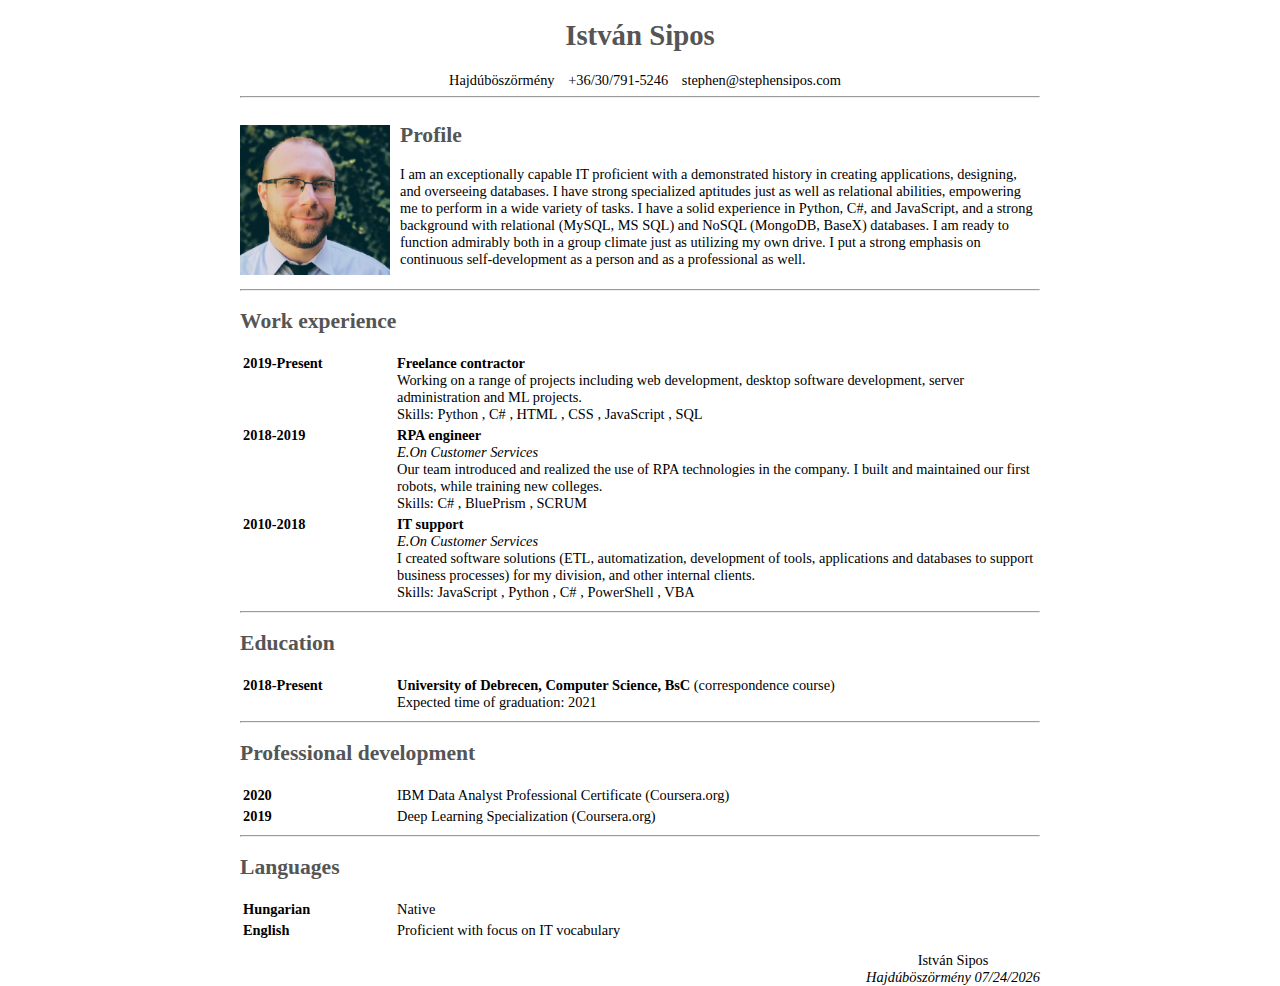
==== resume_en.html @ 583b137b "Basic english resume" ====
<!DOCTYPE html>
<html lang="en">
    <head>
        <meta charset="UTF-8" />
        <link rel="stylesheet" href="./css/style.css" />
        <link rel="stylesheet" href="https://use.fontawesome.com/releases/v5.6.1/css/all.css"
            integrity="sha384-gfdkjb5BdAXd+lj+gudLWI+BXq4IuLW5IT+brZEZsLFm++aCMlF1V92rMkPaX4PP"
            crossorigin="anonymous" />
    </head>
    <body>
        <div id="content">
            <center>
                <H1>István Sipos</H1>
                <div>
                    <span class="contact"><i class="fas fa-map-marker-alt"></i> Hajdúböszörmény</span>
                    <span class="contact"><i class="fas fa-phone"></i> +36/30/791-5246</span>
                    <span class="contact"><i class="fas fa-envelope"></i> stephen@stephensipos.com</span>
                </div>
            </center>
            <hr/>
            <div class="section profile">
                <img src="images/profile.png" />
                <h2 class="section-title">Profile</h2>
                <p>
                    I am an exceptionally capable IT proficient with a demonstrated
                    history in creating applications, designing, and overseeing
                    databases. I have strong specialized aptitudes just as well as
                    relational abilities, empowering me to perform in a wide variety of
                    tasks. I have a solid experience in Python, C#, and JavaScript, and a strong
                    background with relational (MySQL, MS SQL) and NoSQL (MongoDB, BaseX)
                    databases. I am ready to function admirably both in a group climate just as
                    utilizing my own drive. I put a strong emphasis on continuous self-development
                    as a person and as a professional as well.
                </p>
            </div>
            <hr/>
            <div class="section">
                <h2 class="section-title">Work experience</h2>
                <table class="listing">
                    <tbody>
                        <tr>
                            <td>2019-Present</td>
                            <td>
                                <div class="role">Freelance contractor</div>
                                <div class="description">
                                    Working on a range of projects including web development, desktop software development, server
                                    administration and ML projects.
                                </div>
                                <div class="skills">
                                    Skills: 
                                    <ul>
                                        <li>Python</li>
                                        <li>C#</li>
                                        <li>HTML</li>
                                        <li>CSS</li>
                                        <li>JavaScript</li>
                                        <li>SQL</li>
                                    </ul>
                                </div>
                            </td>
                        </tr>
                        <tr>
                            <td>2018-2019</td>
                            <td>
                                <div class="role">RPA engineer</div>
                                <div class="company">E.On Customer Services</div>
                                <div class="description">
                                    Our team introduced and realized the use of RPA technologies in the company. I built and maintained our
                                    first robots, while training new colleges.
                                </div>
                                <div class="skills">
                                    Skills: 
                                    <ul>
                                        <li>C#</li>
                                        <li>BluePrism</li>
                                        <li>SCRUM</li>
                                    </ul>
                                </div>
                            </td>
                        </tr>
                        <tr>
                            <td>2010-2018</td>
                            <td>
                                <div class="role">IT support</div>
                                <div class="company">E.On Customer Services</div>
                                <div class="description">
                                    I created software solutions (ETL, automatization, development of tools,
                                    applications and databases to support business processes) for my division, and
                                    other internal clients.
                                </div>
                                <div class="skills">
                                    Skills: 
                                    <ul>
                                        <li>JavaScript</li>
                                        <li>Python</li>
                                        <li>C#</li>
                                        <li>PowerShell</li>
                                        <li>VBA</li>
                                    </ul>
                                </div>
                            </td>
                        </tr>
                    </tbody>
                </table>
            </div>
            <hr/>
            <div class="section">
                <h2 class="section-title">Education</h2>
                <table class="listing">
                    <tbody>
                        <tr>
                            <td>2018-Present</td>
                            <td>
                                <div><strong>University of Debrecen, Computer Science, BsC</strong> (correspondence course)</div>
                                <div>
                                    Expected time of graduation: 2021
                                </div>
                             </td>
                        </tr>
                    </tbody>
                </table>
            </div>
            <hr />
            <div class="section">
                <h2 class="section-title">Professional development</h2>
                <table class="listing">
                    <tbody>
                        <tr>
                            <td>2020</td>
                            <td>
                                <div>
                                    IBM Data Analyst Professional Certificate (Coursera.org)
                                </div>
                             </td>
                        </tr>
                        <tr>
                            <td>2019</td>
                            <td>
                                <div>
                                    Deep Learning Specialization (Coursera.org)
                                </div>
                             </td>
                        </tr>
                    </tbody>
                </table>
            </div>
            <hr />
            <div class="section">
                <h2 class="section-title">Languages</h2>
                <table class="listing">
                    <tbody>
                        <tr>
                            <td>Hungarian</td>
                            <td>
                                <div>
                                    Native
                                </div>
                             </td>
                        </tr>
                        <tr>
                            <td>English</td>
                            <td>
                                <div>
                                    Proficient with focus on IT vocabulary
                                </div>
                             </td>
                        </tr>
                    </tbody>
                </table>
            </div>
            <div class="signature">
                <span class="name">István Sipos</span>
                <span class="location">Hajdúböszörmény</span>
                <span class="timestamp" id="timestamp">&nbsp;</span>    
            </div>
        </div>
        <script>
            var main = function() {
                var now = new Date();
                var ye = new Intl.DateTimeFormat('en', { year: 'numeric' }).format(now)
                var mo = new Intl.DateTimeFormat('en', { month: '2-digit' }).format(now)
                var da = new Intl.DateTimeFormat('en', { day: '2-digit' }).format(now)

                var timestamp_node = document.getElementById("timestamp");
                var timestamp = "";

                switch (document.documentElement.lang) {
                    case "en":
                        timestamp =  `${mo}/${da}/${ye}`;
                        break;
                    case "hu":
                        timestamp =  `${ye}.${mo}.${da}`;
                }

                timestamp_node.innerHTML = timestamp;
            }

            document.body.onload = main;
        </script>
    </body>
</html>
---- css/style.css ----
body { 
  font-family: Calibri;
  font-size: 90%;
}

hr {
  color: #eeeeee;
}

h1,h2,h3,h4,h5,h6 {
  color: #555555;
}

div#content {
  width: 800px;
  margin: auto;
}

span.contact {
  padding-left: 10px;
}

div.profile {
  overflow: auto;
}

div.profile > img {
  width: 150px;
  height: 150px;
  float: left;
  padding-right: 10px;
  padding-top: 20px;
}

/* Leftmost Column */
table.listing > tbody > tr > td:nth-child(1) {
  width: 150px;
  font-weight: bold;
  vertical-align: top;
}

table.listing > tbody > tr > td > div.role {
  font-weight: bold;
}

table.listing > tbody > tr > td > div.company {
  font-style: italic;
}

table.listing > tbody > tr > td > div.skills > ul {
  padding: 0;
  display: inline;
}

table.listing > tbody > tr > td > div.skills > ul >li {
  display: inline;
}
table.listing > tbody > tr > td > div.skills > ul > li:not(:first-child)::before {
  content: ", ";
}

.signature {
  float: right;
  text-align: center;
  margin-top: 10px;
}

.signature > .name {
  display: block;
}

.signature > .location {
  font-style: italic;
}

.signature > .timestamp {
  font-style: italic;
}
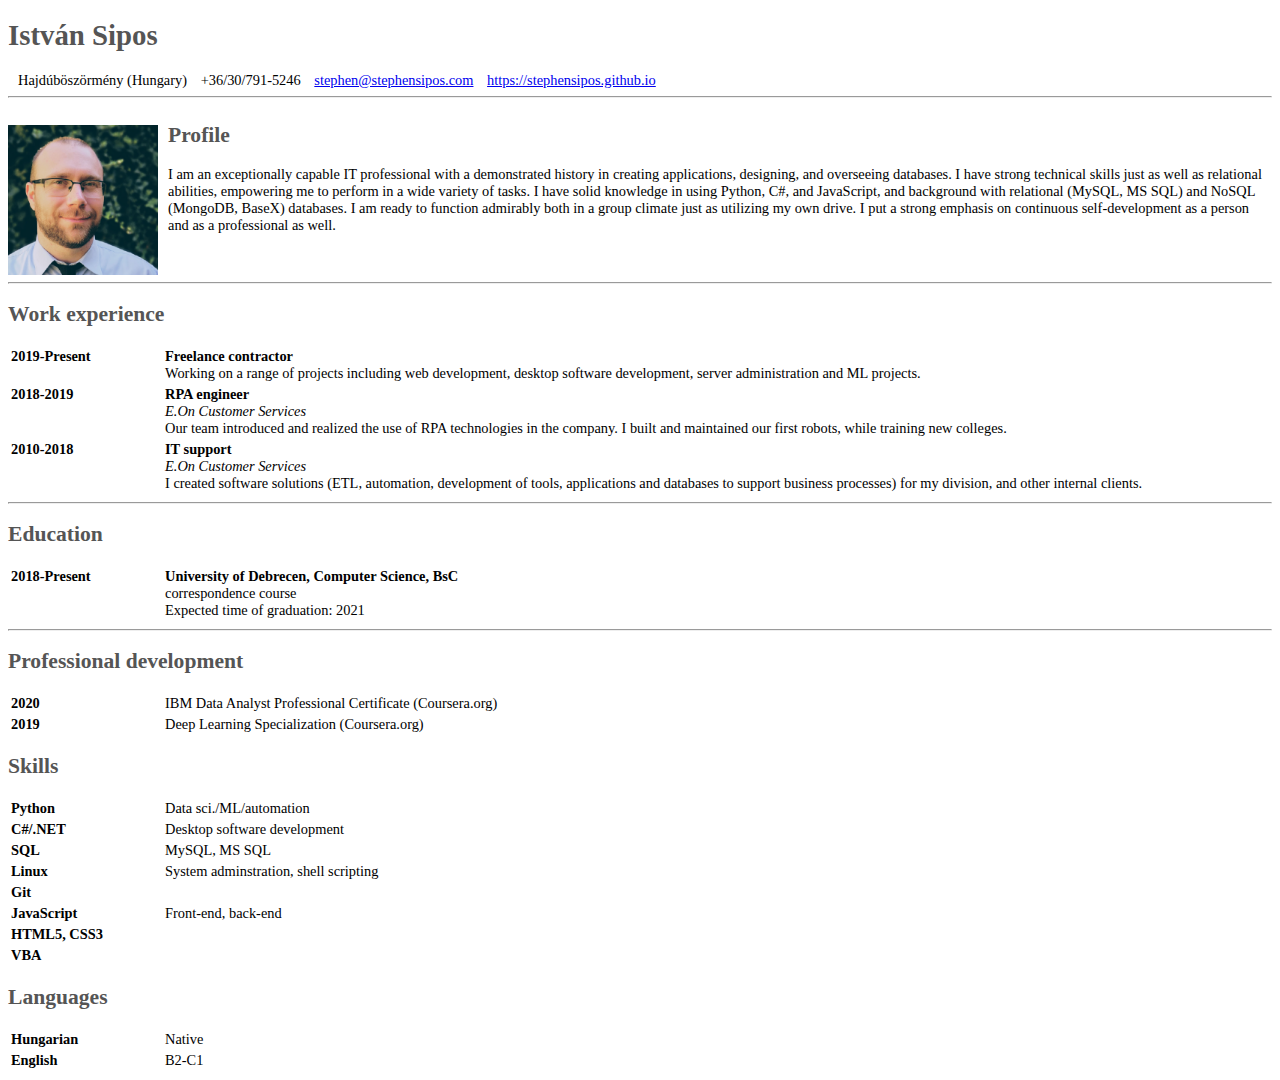
==== commit ec3cd853: "Wording" ====
--- a/resume_en.html
+++ b/resume_en.html
@@ -2,31 +2,45 @@
 <html lang="en">
     <head>
         <meta charset="UTF-8" />
-        <link rel="stylesheet" href="./css/style.css" />
+        <title>Stephen Sipos's personal page</title>
         <link rel="stylesheet" href="https://use.fontawesome.com/releases/v5.6.1/css/all.css"
             integrity="sha384-gfdkjb5BdAXd+lj+gudLWI+BXq4IuLW5IT+brZEZsLFm++aCMlF1V92rMkPaX4PP"
             crossorigin="anonymous" />
+        <!-- CSS -->
+        <link rel="stylesheet" href="https://cdn.jsdelivr.net/npm/bootstrap@4.5.3/dist/css/bootstrap.min.css"
+            integrity="sha384-TX8t27EcRE3e/ihU7zmQxVncDAy5uIKz4rEkgIXeMed4M0jlfIDPvg6uqKI2xXr2"
+            crossorigin="anonymous">
+
+        <!-- jQuery and JS bundle w/ Popper.js -->
+        <script src="https://code.jquery.com/jquery-3.5.1.slim.min.js"
+            integrity="sha384-DfXdz2htPH0lsSSs5nCTpuj/zy4C+OGpamoFVy38MVBnE+IbbVYUew+OrCXaRkfj"
+            crossorigin="anonymous"></script>
+        <script src="https://cdn.jsdelivr.net/npm/bootstrap@4.5.3/dist/js/bootstrap.bundle.min.js"
+        integrity="sha384-ho+j7jyWK8fNQe+A12Hb8AhRq26LrZ/JpcUGGOn+Y7RsweNrtN/tE3MoK7ZeZDyx"
+        crossorigin="anonymous"></script>
+        <link rel="stylesheet" href="./css/style.css" />
     </head>
     <body>
-        <div id="content">
-            <center>
+        <div class="container">
+            <div class="text-center">
                 <H1>István Sipos</H1>
                 <div>
-                    <span class="contact"><i class="fas fa-map-marker-alt"></i> Hajdúböszörmény</span>
+                    <span class="contact"><i class="fas fa-map-marker-alt"></i> Hajdúböszörmény (Hungary)</span>
                     <span class="contact"><i class="fas fa-phone"></i> +36/30/791-5246</span>
-                    <span class="contact"><i class="fas fa-envelope"></i> stephen@stephensipos.com</span>
+                    <span class="contact"><i class="fas fa-envelope"></i> <a href="mailto:stephen@stephensipos.com">stephen@stephensipos.com</a></span>
+                    <span class="contact"><i class="fas fa-link"></i> <a href="https://stephensipos.github.io">https://stephensipos.github.io</a> </span>
                 </div>
-            </center>
-            <hr/>
-            <div class="section profile">
-                <img src="images/profile.png" />
+            </div>
+            <hr />
+            <div class="container profile">
+                <img class="rounded float-right" src="images/profile.png" />
                 <h2 class="section-title">Profile</h2>
                 <p>
-                    I am an exceptionally capable IT proficient with a demonstrated
+                    I am an exceptionally capable IT professional with a demonstrated
                     history in creating applications, designing, and overseeing
-                    databases. I have strong specialized aptitudes just as well as
+                    databases. I have strong technical skills just as well as
                     relational abilities, empowering me to perform in a wide variety of
-                    tasks. I have a solid experience in Python, C#, and JavaScript, and a strong
+                    tasks. I have solid knowledge in using Python, C#, and JavaScript, and
                     background with relational (MySQL, MS SQL) and NoSQL (MongoDB, BaseX)
                     databases. I am ready to function admirably both in a group climate just as
                     utilizing my own drive. I put a strong emphasis on continuous self-development
@@ -34,168 +48,182 @@
                 </p>
             </div>
             <hr/>
-            <div class="section">
-                <h2 class="section-title">Work experience</h2>
-                <table class="listing">
-                    <tbody>
-                        <tr>
-                            <td>2019-Present</td>
-                            <td>
-                                <div class="role">Freelance contractor</div>
-                                <div class="description">
-                                    Working on a range of projects including web development, desktop software development, server
-                                    administration and ML projects.
-                                </div>
-                                <div class="skills">
-                                    Skills: 
-                                    <ul>
-                                        <li>Python</li>
-                                        <li>C#</li>
-                                        <li>HTML</li>
-                                        <li>CSS</li>
-                                        <li>JavaScript</li>
-                                        <li>SQL</li>
-                                    </ul>
-                                </div>
-                            </td>
-                        </tr>
-                        <tr>
-                            <td>2018-2019</td>
-                            <td>
-                                <div class="role">RPA engineer</div>
-                                <div class="company">E.On Customer Services</div>
-                                <div class="description">
-                                    Our team introduced and realized the use of RPA technologies in the company. I built and maintained our
-                                    first robots, while training new colleges.
-                                </div>
-                                <div class="skills">
-                                    Skills: 
-                                    <ul>
-                                        <li>C#</li>
-                                        <li>BluePrism</li>
-                                        <li>SCRUM</li>
-                                    </ul>
-                                </div>
-                            </td>
-                        </tr>
-                        <tr>
-                            <td>2010-2018</td>
-                            <td>
-                                <div class="role">IT support</div>
-                                <div class="company">E.On Customer Services</div>
-                                <div class="description">
-                                    I created software solutions (ETL, automatization, development of tools,
-                                    applications and databases to support business processes) for my division, and
-                                    other internal clients.
-                                </div>
-                                <div class="skills">
-                                    Skills: 
-                                    <ul>
-                                        <li>JavaScript</li>
-                                        <li>Python</li>
-                                        <li>C#</li>
-                                        <li>PowerShell</li>
-                                        <li>VBA</li>
-                                    </ul>
-                                </div>
-                            </td>
-                        </tr>
-                    </tbody>
-                </table>
-            </div>
-            <hr/>
-            <div class="section">
-                <h2 class="section-title">Education</h2>
-                <table class="listing">
-                    <tbody>
-                        <tr>
-                            <td>2018-Present</td>
-                            <td>
-                                <div><strong>University of Debrecen, Computer Science, BsC</strong> (correspondence course)</div>
-                                <div>
-                                    Expected time of graduation: 2021
-                                </div>
-                             </td>
-                        </tr>
-                    </tbody>
-                </table>
-            </div>
-            <hr />
-            <div class="section">
-                <h2 class="section-title">Professional development</h2>
-                <table class="listing">
-                    <tbody>
-                        <tr>
-                            <td>2020</td>
-                            <td>
-                                <div>
-                                    IBM Data Analyst Professional Certificate (Coursera.org)
-                                </div>
-                             </td>
-                        </tr>
-                        <tr>
-                            <td>2019</td>
-                            <td>
-                                <div>
-                                    Deep Learning Specialization (Coursera.org)
-                                </div>
-                             </td>
-                        </tr>
-                    </tbody>
-                </table>
-            </div>
-            <hr />
-            <div class="section">
-                <h2 class="section-title">Languages</h2>
-                <table class="listing">
-                    <tbody>
-                        <tr>
-                            <td>Hungarian</td>
-                            <td>
-                                <div>
-                                    Native
-                                </div>
-                             </td>
-                        </tr>
-                        <tr>
-                            <td>English</td>
-                            <td>
-                                <div>
-                                    Proficient with focus on IT vocabulary
-                                </div>
-                             </td>
-                        </tr>
-                    </tbody>
-                </table>
-            </div>
-            <div class="signature">
-                <span class="name">István Sipos</span>
-                <span class="location">Hajdúböszörmény</span>
-                <span class="timestamp" id="timestamp">&nbsp;</span>    
+            <div class="container">
+                <div class="row">
+                    <div class="col-sm-8">
+                        <div class="section">
+                            <h2 class="section-title">Work experience</h2>
+                            <table class="listing">
+                                <tbody>
+                                    <tr>
+                                        <td>2019-Present</td>
+                                        <td>
+                                            <div class="role">Freelance contractor</div>
+                                            <div class="description">
+                                                Working on a range of projects including web development, desktop software development, server
+                                                administration and ML projects.
+                                            </div>
+                                        </td>
+                                    </tr>
+                                    <tr>
+                                        <td>2018-2019</td>
+                                        <td>
+                                            <div class="role">RPA engineer</div>
+                                            <div class="company">E.On Customer Services</div>
+                                            <div class="description">
+                                                Our team introduced and realized the use of RPA technologies in the company. I built and maintained our
+                                                first robots, while training new colleges.
+                                            </div>
+                                        </td>
+                                    </tr>
+                                    <tr>
+                                        <td>2010-2018</td>
+                                        <td>
+                                            <div class="role">IT support</div>
+                                            <div class="company">E.On Customer Services</div>
+                                            <div class="description">
+                                                I created software solutions (ETL, automation, development of tools,
+                                                applications and databases to support business processes) for my division, and
+                                                other internal clients.
+                                            </div>
+                                        </td>
+                                    </tr>
+                                </tbody>
+                            </table>
+                        </div>
+                        <hr/>
+                        <div class="section">
+                            <h2 class="section-title">Education</h2>
+                            <table class="listing">
+                                <tbody>
+                                    <tr>
+                                        <td>2018-Present</td>
+                                        <td>
+                                            <div><strong>University of Debrecen, Computer Science, BsC</strong></div>
+                                            <div>correspondence course</div>
+                                            <div>Expected time of graduation: 2021</div>
+                                        </td>
+                                    </tr>
+                                </tbody>
+                            </table>
+                        </div>    
+                        <hr />
+                        <div class="section">
+                            <h2 class="section-title">Professional development</h2>
+                            <table class="listing">
+                                <tbody>
+                                    <tr>
+                                        <td>2020</td>
+                                        <td>
+                                            <div>
+                                                IBM Data Analyst Professional Certificate (Coursera.org)
+                                            </div>
+                                        </td>
+                                    </tr>
+                                    <tr>
+                                        <td>2019</td>
+                                        <td>
+                                            <div>
+                                                Deep Learning Specialization (Coursera.org)
+                                            </div>
+                                        </td>
+                                    </tr>
+                                </tbody>
+                            </table>
+                        </div>
+                    </div>
+                    <div class="col-sm-4">
+                        <div class="section">
+                            <h2 class="section-title">Skills</h2>
+                            <table class="listing">
+                                <tbody>
+                                    <tr>
+                                        <td>Python</td>
+                                        <td>
+                                            <div class="progress-bar"><div style="width: 90%;"></div></div>
+                                            <span class="note">Data sci./ML/automation</span>
+                                        </td>
+                                    </tr>
+                                    <tr>
+                                        <td>C#/.NET</td>
+                                        <td>
+                                            <div class="progress-bar"><div style="width: 70%;"></div></div>
+                                            <span class="note">Desktop software development</span>
+                                        </td>
+                                    </tr>
+                                    <tr>
+                                        <td>SQL</td>
+                                        <td>
+                                            <div class="progress-bar"><div style="width: 70%;"></div></div>
+                                            <span class="note">MySQL, MS SQL</span>
+                                        </td>
+                                    </tr>
+                                    <tr>
+                                        <td>Linux</td>
+                                        <td>
+                                            <div class="progress-bar"><div style="width: 60%;"></div></div>
+                                            <span class="note">System adminstration, shell scripting</span>
+                                        </td>
+                                    </tr>
+                                    <tr>
+                                        <td>Git</td>
+                                        <td>
+                                            <div class="progress-bar"><div style="width: 60%;"></div></div>
+                                            <span class="note">&nbsp;</span>
+                                        </td>
+                                    </tr>
+                                    <tr>
+                                        <td>JavaScript</td>
+                                        <td>
+                                            <div class="progress-bar"><div style="width: 40%;"></div></div>
+                                            <span class="note">Front-end, back-end</span>
+                                        </td>
+                                    </tr>
+                                    <tr>
+                                        <td>HTML5, CSS3</td>
+                                        <td>
+                                            <div class="progress-bar"><div style="width: 40%;"></div></div>
+                                            <span class="note">&nbsp;</span>
+                                        </td>
+                                    </tr>
+                                    <tr>
+                                        <td>VBA</td>
+                                        <td>
+                                            <div class="progress-bar"><div style="width: 80%;"></div></div>
+                                            <span class="note">&nbsp;</span>
+                                        </td>
+                                    </tr>
+                                </tbody>
+                            </table>
+                        </div>                    
+                        <div class="section">
+                            <h2 class="section-title">Languages</h2>
+                            <table class="listing">
+                                <tbody>
+                                    <tr>
+                                        <td>Hungarian</td>
+                                        <td>
+                                            <div class="progress-bar"><div style="width: 100%;"></div></div>
+                                            <span class="note">
+                                                Native
+                                            </span>
+                                        </td>
+                                    </tr>
+                                    <tr>
+                                        <td>English</td>
+                                        <td>
+                                            <div class="progress-bar"><div style="width: 80%;"></div></div>
+                                            <span class="note">
+                                                B2-C1
+                                            </span>
+                                        </td>
+                                    </tr>
+                                </tbody>
+                            </table>
+                        </div>                    
+                    </div>    
+                </div>
             </div>
         </div>
-        <script>
-            var main = function() {
-                var now = new Date();
-                var ye = new Intl.DateTimeFormat('en', { year: 'numeric' }).format(now)
-                var mo = new Intl.DateTimeFormat('en', { month: '2-digit' }).format(now)
-                var da = new Intl.DateTimeFormat('en', { day: '2-digit' }).format(now)
-
-                var timestamp_node = document.getElementById("timestamp");
-                var timestamp = "";
-
-                switch (document.documentElement.lang) {
-                    case "en":
-                        timestamp =  `${mo}/${da}/${ye}`;
-                        break;
-                    case "hu":
-                        timestamp =  `${ye}.${mo}.${da}`;
-                }
-
-                timestamp_node.innerHTML = timestamp;
-            }
-
-            document.body.onload = main;
-        </script>
     </body>
 </html>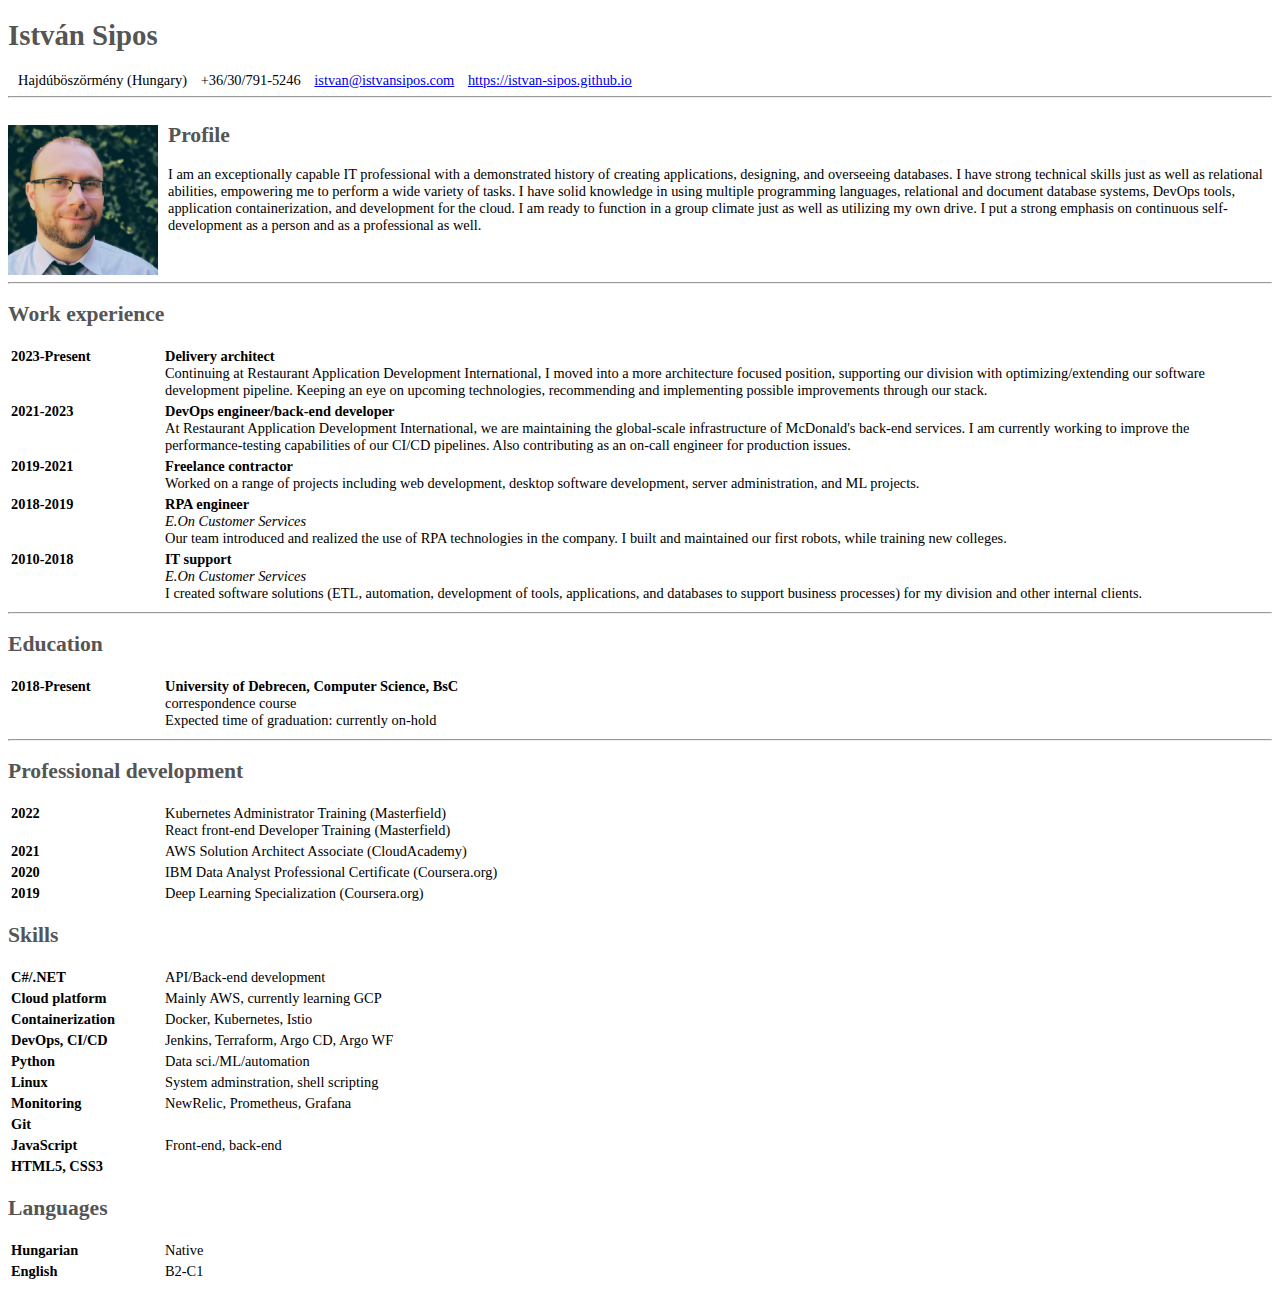
==== commit efded7f8: "Update resume_en.html" ====
--- a/resume_en.html
+++ b/resume_en.html
@@ -27,8 +27,8 @@
                 <div>
                     <span class="contact"><i class="fas fa-map-marker-alt"></i> Hajdúböszörmény (Hungary)</span>
                     <span class="contact"><i class="fas fa-phone"></i> +36/30/791-5246</span>
-                    <span class="contact"><i class="fas fa-envelope"></i> <a href="mailto:stephen@stephensipos.com">stephen@stephensipos.com</a></span>
-                    <span class="contact"><i class="fas fa-link"></i> <a href="https://stephensipos.github.io">https://stephensipos.github.io</a> </span>
+                    <span class="contact"><i class="fas fa-envelope"></i> <a href="mailto:istvan@istvansipos.com">istvan@istvansipos.com</a></span>
+                    <span class="contact"><i class="fas fa-link"></i> <a href="https://istvan-sipos.github.io">https://istvan-sipos.github.io</a> </span>
                 </div>
             </div>
             <hr />
@@ -36,15 +36,15 @@
                 <img class="rounded float-right" src="images/profile.png" />
                 <h2 class="section-title">Profile</h2>
                 <p>
-                    I am an exceptionally capable IT professional with a demonstrated
-                    history in creating applications, designing, and overseeing
-                    databases. I have strong technical skills just as well as
-                    relational abilities, empowering me to perform in a wide variety of
-                    tasks. I have solid knowledge in using Python, C#, and JavaScript, and
-                    background with relational (MySQL, MS SQL) and NoSQL (MongoDB, BaseX)
-                    databases. I am ready to function admirably both in a group climate just as
-                    utilizing my own drive. I put a strong emphasis on continuous self-development
-                    as a person and as a professional as well.
+                    I am an exceptionally capable IT professional with a demonstrated history
+                    of creating applications, designing, and overseeing databases. I have
+                    strong technical skills just as well as relational abilities, empowering
+                    me to perform a wide variety of tasks. I have solid knowledge in using
+                    multiple programming languages, relational and document database systems, 
+                    DevOps tools, application containerization, and development for the cloud.
+                    I am ready to function in a group climate just as well as utilizing my own drive.
+                    I put a strong emphasis on continuous self-development as a person and as a
+                    professional as well.
                 </p>
             </div>
             <hr/>
@@ -56,12 +56,38 @@
                             <table class="listing">
                                 <tbody>
                                     <tr>
-                                        <td>2019-Present</td>
+                                        <td>2023-Present</td>
+                                        <td>
+                                            <div class="role">Delivery architect</div>
+                                            <div class="description">
+                                              Continuing at Restaurant Application Development International,
+                                              I moved into a more architecture focused position, supporting
+                                              our division with optimizing/extending our software development pipeline.
+                                              Keeping an eye on upcoming technologies, recommending and implementing
+                                              possible improvements through our stack.
+                                            </div>
+                                        </td>
+                                    </tr>
+                                    <tr>
+                                        <td>2021-2023</td>
+                                        <td>
+                                            <div class="role">DevOps engineer/back-end developer</div>
+                                            <div class="description">
+                                              At Restaurant Application Development International, we are
+                                              maintaining the global-scale infrastructure of McDonald's
+                                              back-end services. I am currently working to improve the 
+                                              performance-testing capabilities of our CI/CD pipelines. Also
+                                              contributing as an on-call engineer for production issues.
+                                            </div>
+                                        </td>
+                                    </tr>
+                                    <tr>
+                                        <td>2019-2021</td>
                                         <td>
                                             <div class="role">Freelance contractor</div>
                                             <div class="description">
-                                                Working on a range of projects including web development, desktop software development, server
-                                                administration and ML projects.
+                                                Worked on a range of projects including web development, desktop software development, server
+                                                administration, and ML projects.
                                             </div>
                                         </td>
                                     </tr>
@@ -83,7 +109,7 @@
                                             <div class="company">E.On Customer Services</div>
                                             <div class="description">
                                                 I created software solutions (ETL, automation, development of tools,
-                                                applications and databases to support business processes) for my division, and
+                                                applications, and databases to support business processes) for my division and
                                                 other internal clients.
                                             </div>
                                         </td>
@@ -101,7 +127,7 @@
                                         <td>
                                             <div><strong>University of Debrecen, Computer Science, BsC</strong></div>
                                             <div>correspondence course</div>
-                                            <div>Expected time of graduation: 2021</div>
+                                            <div>Expected time of graduation: currently on-hold</div>
                                         </td>
                                     </tr>
                                 </tbody>
@@ -112,6 +138,25 @@
                             <h2 class="section-title">Professional development</h2>
                             <table class="listing">
                                 <tbody>
+                                    <tr>
+                                        <td>2022</td>
+                                        <td>
+                                            <div>
+                                                Kubernetes Administrator Training (Masterfield)
+                                            </div>
+                                            <div>
+                                                React front-end Developer Training (Masterfield)
+                                            </div>
+                                        </td>
+                                    </tr>
+                                    <tr>
+                                        <td>2021</td>
+                                        <td>
+                                            <div>
+                                                AWS Solution Architect Associate (CloudAcademy)
+                                            </div>
+                                        </td>
+                                    </tr>
                                     <tr>
                                         <td>2020</td>
                                         <td>
@@ -138,24 +183,38 @@
                             <table class="listing">
                                 <tbody>
                                     <tr>
+                                        <td>C#/.NET</td>
+                                        <td>
+                                            <div class="progress-bar"><div style="width: 90%;"></div></div>
+                                            <span class="note">API/Back-end development</span>
+                                        </td>
+                                    </tr>
+                                    <tr>
+                                        <td>Cloud platform</td>
+                                        <td>
+                                            <div class="progress-bar"><div style="width: 70%;"></div></div>
+                                            <span class="note">Mainly AWS, currently learning GCP</span>
+                                        </td>
+                                    </tr>
+                                    <tr>
+                                        <td>Containerization</td>
+                                        <td>
+                                            <div class="progress-bar"><div style="width: 80%;"></div></div>
+                                            <span class="note">Docker, Kubernetes, Istio</span>
+                                        </td>
+                                    </tr>
+                                    <tr>
+                                        <td>DevOps, CI/CD</td>
+                                        <td>
+                                            <div class="progress-bar"><div style="width: 80%;"></div></div>
+                                            <span class="note">Jenkins, Terraform, Argo CD, Argo WF</span>
+                                        </td>
+                                    </tr>
+                                    <tr>
                                         <td>Python</td>
                                         <td>
-                                            <div class="progress-bar"><div style="width: 90%;"></div></div>
+                                            <div class="progress-bar"><div style="width: 60%;"></div></div>
                                             <span class="note">Data sci./ML/automation</span>
-                                        </td>
-                                    </tr>
-                                    <tr>
-                                        <td>C#/.NET</td>
-                                        <td>
-                                            <div class="progress-bar"><div style="width: 70%;"></div></div>
-                                            <span class="note">Desktop software development</span>
-                                        </td>
-                                    </tr>
-                                    <tr>
-                                        <td>SQL</td>
-                                        <td>
-                                            <div class="progress-bar"><div style="width: 70%;"></div></div>
-                                            <span class="note">MySQL, MS SQL</span>
                                         </td>
                                     </tr>
                                     <tr>
@@ -166,9 +225,16 @@
                                         </td>
                                     </tr>
                                     <tr>
+                                        <td>Monitoring</td>
+                                        <td>
+                                            <div class="progress-bar"><div style="width: 60%;"></div></div>
+                                            <span class="note">NewRelic, Prometheus, Grafana</span>
+                                        </td>
+                                    </tr>
+                                    <tr>
                                         <td>Git</td>
                                         <td>
-                                            <div class="progress-bar"><div style="width: 60%;"></div></div>
+                                            <div class="progress-bar"><div style="width: 80%;"></div></div>
                                             <span class="note">&nbsp;</span>
                                         </td>
                                     </tr>
@@ -183,13 +249,6 @@
                                         <td>HTML5, CSS3</td>
                                         <td>
                                             <div class="progress-bar"><div style="width: 40%;"></div></div>
-                                            <span class="note">&nbsp;</span>
-                                        </td>
-                                    </tr>
-                                    <tr>
-                                        <td>VBA</td>
-                                        <td>
-                                            <div class="progress-bar"><div style="width: 80%;"></div></div>
                                             <span class="note">&nbsp;</span>
                                         </td>
                                     </tr>
@@ -226,4 +285,4 @@
             </div>
         </div>
     </body>
-</html>+</html>
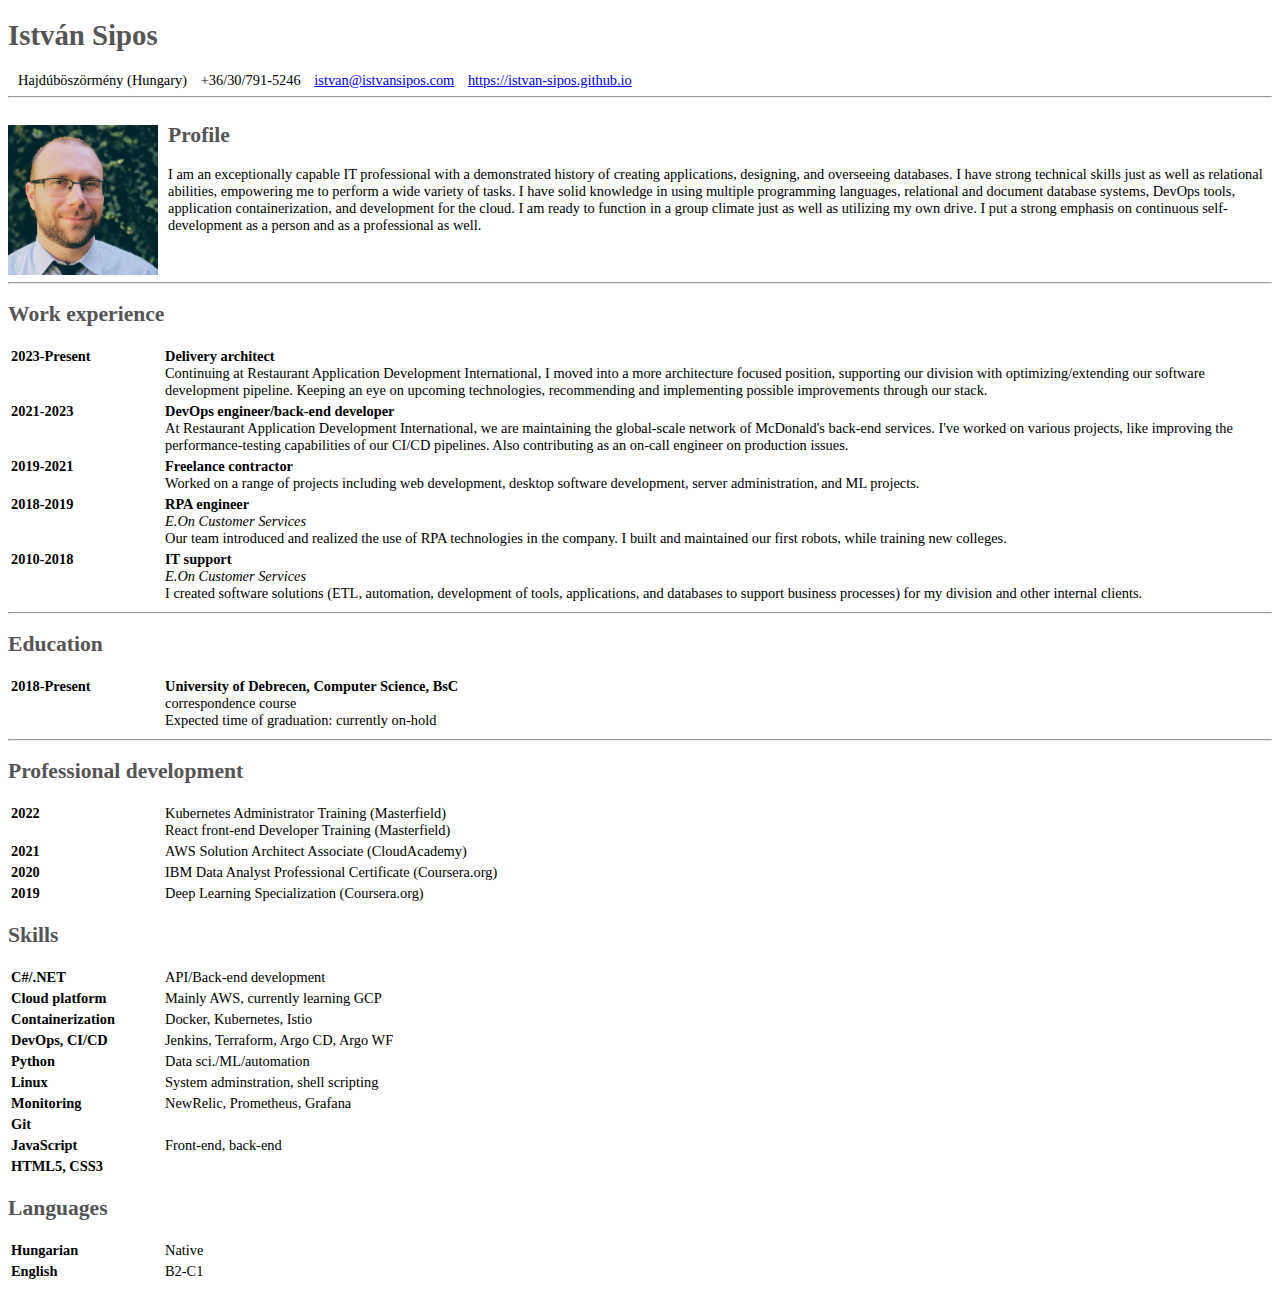
==== commit 6c4c8418: "Update resume_en.html" ====
--- a/resume_en.html
+++ b/resume_en.html
@@ -74,10 +74,10 @@
                                             <div class="role">DevOps engineer/back-end developer</div>
                                             <div class="description">
                                               At Restaurant Application Development International, we are
-                                              maintaining the global-scale infrastructure of McDonald's
-                                              back-end services. I am currently working to improve the 
+                                              maintaining the global-scale network of McDonald's
+                                              back-end services. I've worked on various projects, like improving the 
                                               performance-testing capabilities of our CI/CD pipelines. Also
-                                              contributing as an on-call engineer for production issues.
+                                              contributing as an on-call engineer on production issues.
                                             </div>
                                         </td>
                                     </tr>
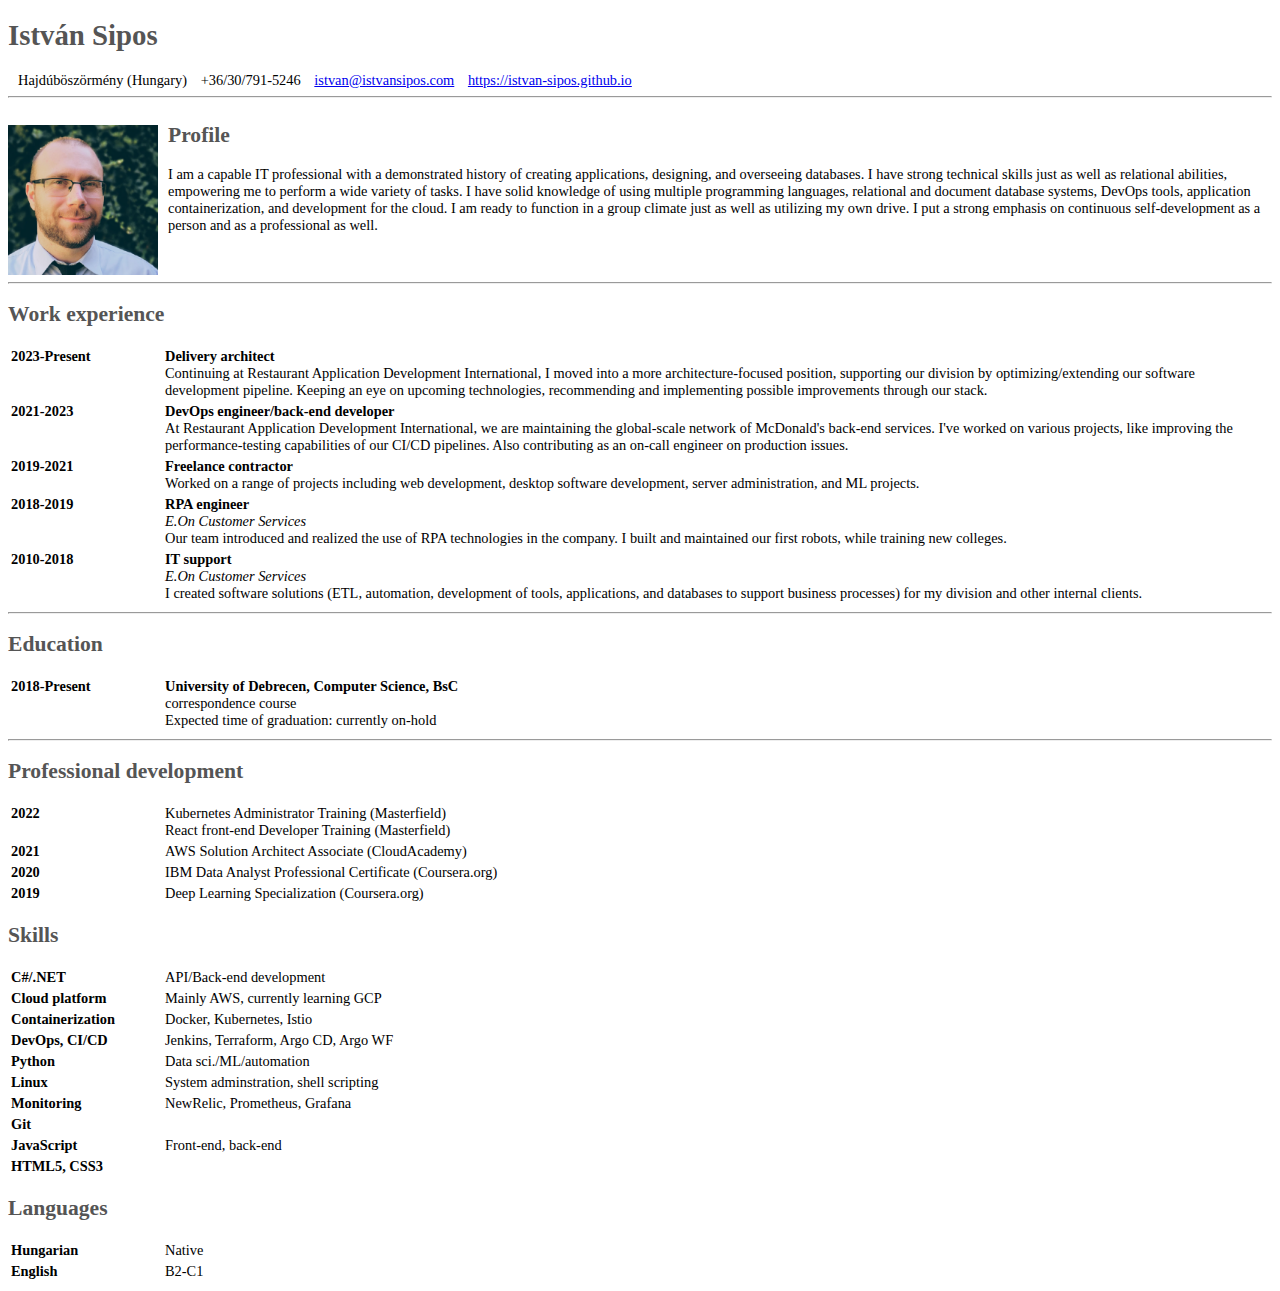
==== commit 9b338c7a: "Update resume_en.html" ====
--- a/resume_en.html
+++ b/resume_en.html
@@ -36,10 +36,10 @@
                 <img class="rounded float-right" src="images/profile.png" />
                 <h2 class="section-title">Profile</h2>
                 <p>
-                    I am an exceptionally capable IT professional with a demonstrated history
+                    I am a capable IT professional with a demonstrated history
                     of creating applications, designing, and overseeing databases. I have
                     strong technical skills just as well as relational abilities, empowering
-                    me to perform a wide variety of tasks. I have solid knowledge in using
+                    me to perform a wide variety of tasks. I have solid knowledge of using
                     multiple programming languages, relational and document database systems, 
                     DevOps tools, application containerization, and development for the cloud.
                     I am ready to function in a group climate just as well as utilizing my own drive.
@@ -61,8 +61,8 @@
                                             <div class="role">Delivery architect</div>
                                             <div class="description">
                                               Continuing at Restaurant Application Development International,
-                                              I moved into a more architecture focused position, supporting
-                                              our division with optimizing/extending our software development pipeline.
+                                              I moved into a more architecture-focused position, supporting
+                                              our division by optimizing/extending our software development pipeline.
                                               Keeping an eye on upcoming technologies, recommending and implementing
                                               possible improvements through our stack.
                                             </div>
